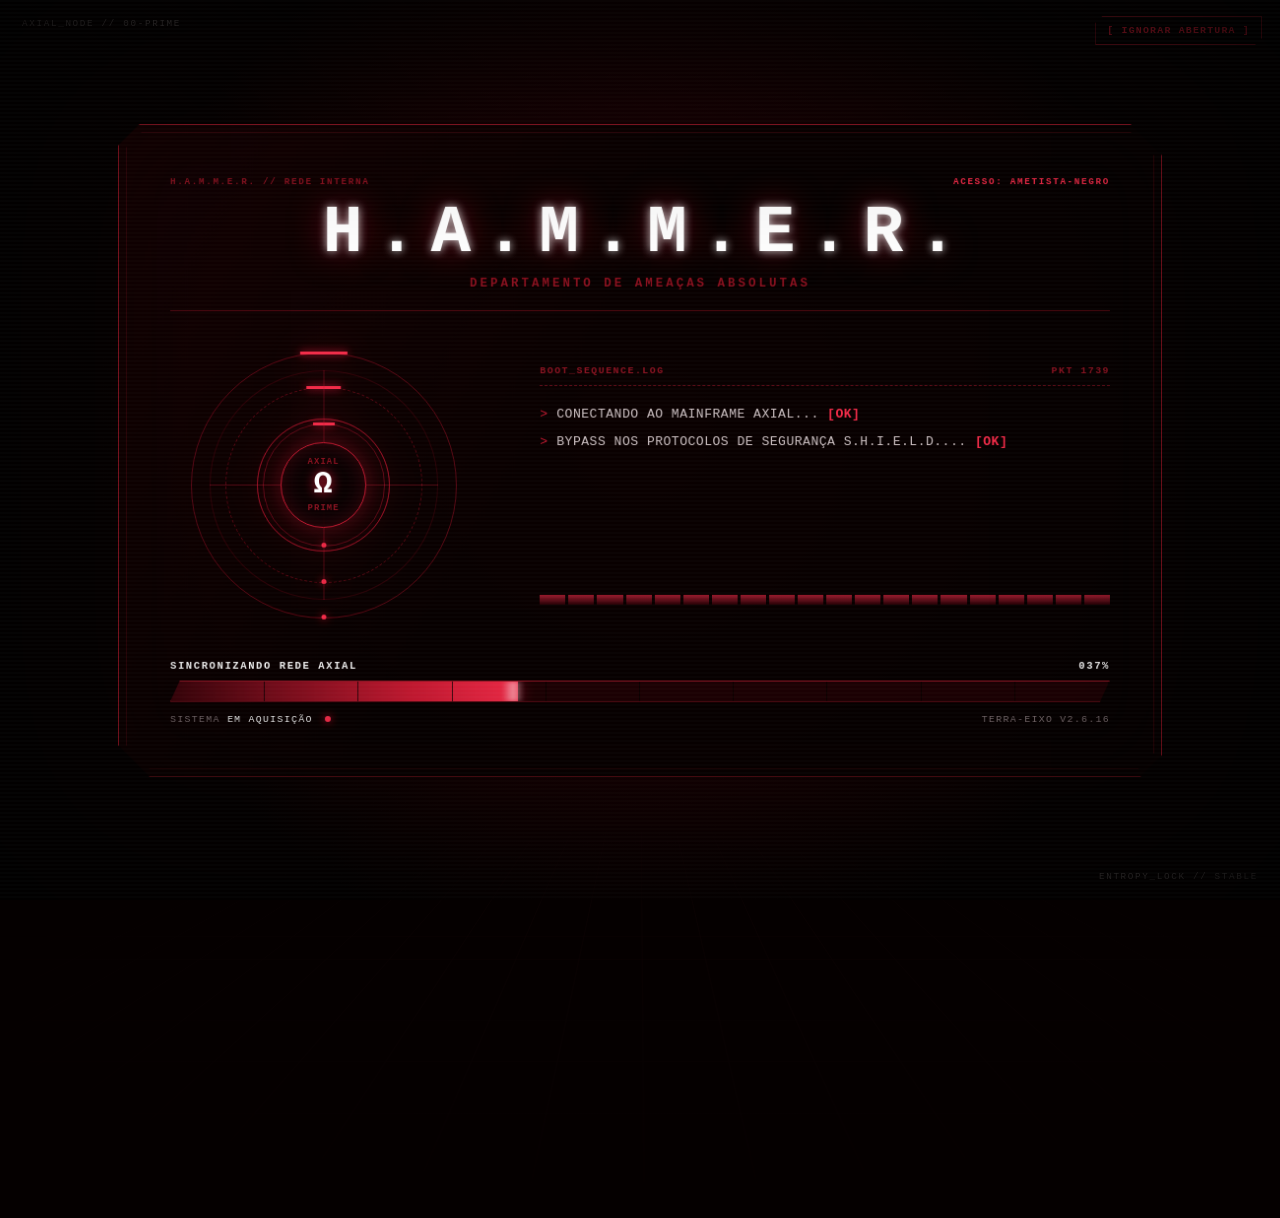
==== index.html @ 4ee86ccc "Add files via upload" ====
<!DOCTYPE html>
<html lang="pt-BR">
<head>
  <meta charset="UTF-8">
  <meta name="viewport" content="width=device-width, initial-scale=1">
  <meta name="theme-color" content="#050000">
  <meta name="description" content="Inicialização cinematográfica do Protocolo Axial H.A.M.M.E.R.">
  <title>H.A.M.M.E.R. | INICIALIZAÇÃO DO PROTOCOLO AXIAL</title>
  <link rel="preconnect" href="https://arquivoshammer.tumblr.com">
  <link rel="stylesheet" href="axial-boot.css">
  <script src="axial-boot.js" defer></script>
</head>
<body>
  <div class="screen-noise" aria-hidden="true"></div>
  <div class="screen-vignette" aria-hidden="true"></div>

  <main class="boot-stage">
    <div class="system-grid" aria-hidden="true"></div>
    <div class="coordinate coordinate--north" aria-hidden="true">AXIAL_NODE // 00-PRIME</div>
    <div class="coordinate coordinate--south" aria-hidden="true">ENTROPY_LOCK // STABLE</div>

    <button class="skip-control" id="skip-control" type="button">
      [ IGNORAR ABERTURA ]
    </button>

    <section class="boot-hud" id="boot-hud" aria-labelledby="boot-title">
      <header class="hud-header">
        <div class="security-line">
          <span>H.A.M.M.E.R. // REDE INTERNA</span>
          <span class="security-level">ACESSO: AMETISTA-NEGRO</span>
        </div>
        <h1 class="hud-title" id="boot-title" data-text="H.A.M.M.E.R.">H.A.M.M.E.R.</h1>
        <p class="hud-subtitle">DEPARTAMENTO DE AMEAÇAS ABSOLUTAS</p>
      </header>

      <div class="boot-layout">
        <div class="axial-core" aria-hidden="true">
          <div class="core-orbit core-orbit--outer"></div>
          <div class="core-orbit core-orbit--middle"></div>
          <div class="core-orbit core-orbit--inner"></div>
          <div class="core-crosshair"></div>
          <div class="core-sigil">
            <span>AXIAL</span>
            <strong>Ω</strong>
            <span>PRIME</span>
          </div>
          <i class="core-pulse core-pulse--one"></i>
          <i class="core-pulse core-pulse--two"></i>
        </div>

        <div class="terminal-panel">
          <div class="terminal-heading">
            <span>BOOT_SEQUENCE.LOG</span>
            <span id="packet-counter">PKT 0000</span>
          </div>

          <ol class="terminal-logs" id="terminal-logs" aria-live="polite">
            <li class="log-line" data-threshold="6">CONECTANDO AO MAINFRAME AXIAL... <strong>[OK]</strong></li>
            <li class="log-line" data-threshold="22">BYPASS NOS PROTOCOLOS DE SEGURANÇA S.H.I.E.L.D.... <strong>[OK]</strong></li>
            <li class="log-line" data-threshold="43">DESCRIPTOGRAFANDO ARQUIVOS DE CLASSE ÔMEGA...</li>
            <li class="log-line log-line--warning" data-threshold="64">AVISO: CONTEÚDO ALTAMENTE VOLÁTIL. ISOLAMENTO RECOMENDADO.</li>
            <li class="log-line" data-threshold="82">COMPILANDO DOSSIÊS GEOMÉTRICOS...</li>
            <li class="log-line log-line--final" data-threshold="97">SINCRONIZAÇÃO DO EIXO CONCLUÍDA.</li>
          </ol>

          <div class="signal-bank" aria-hidden="true">
            <span></span><span></span><span></span><span></span><span></span>
            <span></span><span></span><span></span><span></span><span></span>
            <span></span><span></span><span></span><span></span><span></span>
            <span></span><span></span><span></span><span></span><span></span>
          </div>
        </div>
      </div>

      <div class="progress-module">
        <div class="progress-meta">
          <span id="status-label">INICIALIZANDO MATRIZ</span>
          <output id="progress-value" for="boot-progress">000%</output>
        </div>
        <div
          class="progress-track"
          id="boot-progress"
          role="progressbar"
          aria-label="Inicialização do Protocolo Axial"
          aria-valuemin="0"
          aria-valuemax="100"
          aria-valuenow="0"
        >
          <div class="progress-bar" id="progress-bar"></div>
          <div class="progress-scan" aria-hidden="true"></div>
        </div>
      </div>

      <footer class="status-footer">
        <span>SISTEMA <strong id="system-state">EM AQUISIÇÃO</strong> <i class="status-light"></i></span>
        <span>TERRA-EIXO v2.6.16</span>
      </footer>
    </section>

    <a
      href="https://arquivoshammer.tumblr.com/inicio"
      target="_top"
      class="access-granted"
      id="access-granted"
      aria-hidden="true"
      tabindex="-1"
    >
      <span class="access-code">AUTORIZAÇÃO // 616-AXIAL</span>
      <strong>ACESSO CONCEDIDO</strong>
      <span class="click-text">[ INICIAR PROTOCOLO ]</span>
    </a>
  </main>

  <noscript>
    <a class="no-script-access" href="https://arquivoshammer.tumblr.com/inicio" target="_top">
      JavaScript indisponível — acessar Protocolo Axial
    </a>
  </noscript>
</body>
</html>
---- axial-boot.css ----
:root {
  --bg-deep: #050000;
  --surface: #0a0000;
  --vinho-dark: #3a040b;
  --vinho-light: #8a1321;
  --red-alert: #c71a32;
  --red-hot: #f12b48;
  --white-glow: #f4f4f4;
  --text: #cbbfc1;
  --text-muted: #776a6c;
  --scanline: rgba(255, 255, 255, 0.024);
  --tech-border: rgba(199, 26, 50, 0.42);
  --ease-system: cubic-bezier(0.25, 1, 0.5, 1);
  --pointer-x: 0px;
  --pointer-y: 0px;
  --tilt-x: 0deg;
  --tilt-y: 0deg;
  --grid-shift: 0px;
  --glow-x: 50%;
  --glow-y: 48%;
  --progress-width: 0%;
  --signal-height: 4px;
}

*, *::before, *::after { box-sizing: border-box; }
* { margin: 0; padding: 0; }

html, body {
  width: 100%;
  min-width: 320px;
  min-height: 100%;
  background: var(--bg-deep);
}

body {
  min-height: 100svh;
  overflow: hidden;
  color: var(--text);
  background:
    radial-gradient(circle at var(--glow-x) var(--glow-y), rgba(88, 5, 15, 0.48), transparent 34rem),
    linear-gradient(rgba(5, 0, 0, 0.92), rgba(5, 0, 0, 0.99)),
    repeating-linear-gradient(45deg, transparent 0 10px, rgba(58, 4, 11, 0.09) 10px 20px);
  font-family: "Courier New", Courier, monospace;
}

button, a { font: inherit; }

.screen-noise,
.screen-vignette {
  position: fixed;
  inset: 0;
  pointer-events: none;
}

.screen-noise {
  z-index: 100;
  opacity: 0.68;
  background: repeating-linear-gradient(0deg, transparent 0 2px, var(--scanline) 2px 4px);
}

.screen-vignette {
  z-index: 99;
  box-shadow: inset 0 0 19vw rgba(0, 0, 0, 0.94);
}

.boot-stage {
  position: relative;
  display: grid;
  place-items: center;
  min-height: 100svh;
  padding: clamp(26px, 5vw, 70px);
  isolation: isolate;
}

.system-grid {
  position: absolute;
  inset: -10%;
  z-index: -2;
  opacity: 0.18;
  background-image:
    linear-gradient(rgba(199, 26, 50, 0.14) 1px, transparent 1px),
    linear-gradient(90deg, rgba(199, 26, 50, 0.14) 1px, transparent 1px);
  background-size: 70px 70px;
  transform: perspective(650px) rotateX(64deg) translateY(28%) translateX(var(--grid-shift));
  transform-origin: center bottom;
  mask-image: radial-gradient(ellipse at center, #000 0%, transparent 68%);
  animation: grid-drift 12s linear infinite;
}

.coordinate {
  position: fixed;
  z-index: 3;
  color: rgba(244, 244, 244, 0.23);
  font-size: 0.58rem;
  letter-spacing: 0.18em;
  pointer-events: none;
}

.coordinate--north { top: 18px; left: 22px; }
.coordinate--south { right: 22px; bottom: 18px; }

.skip-control {
  position: fixed;
  top: 16px;
  right: 18px;
  z-index: 120;
  padding: 8px 11px;
  border: 1px solid rgba(138, 19, 33, 0.62);
  background: rgba(5, 0, 0, 0.72);
  color: var(--vinho-light);
  cursor: pointer;
  font-size: 0.62rem;
  font-weight: 700;
  letter-spacing: 0.12em;
  text-transform: uppercase;
  transition: color 200ms ease, border-color 200ms ease, background 200ms ease;
  clip-path: polygon(7px 0, 100% 0, 100% calc(100% - 7px), calc(100% - 7px) 100%, 0 100%, 0 7px);
}

.skip-control:hover,
.skip-control:focus-visible {
  outline: none;
  border-color: var(--red-hot);
  background: rgba(199, 26, 50, 0.18);
  color: #fff;
}

.boot-hud {
  position: relative;
  width: min(1060px, 100%);
  padding: clamp(24px, 4.5vw, 52px);
  overflow: hidden;
  border: 1px solid var(--vinho-light);
  background:
    linear-gradient(120deg, rgba(199, 26, 50, 0.075), transparent 44%),
    rgba(7, 0, 1, 0.9);
  box-shadow: 0 0 70px rgba(138, 19, 33, 0.2), inset 0 0 80px rgba(199, 26, 50, 0.025);
  clip-path: polygon(0 22px, 22px 0, calc(100% - 32px) 0, 100% 32px, 100% calc(100% - 22px), calc(100% - 22px) 100%, 32px 100%, 0 calc(100% - 32px));
  transform: perspective(1200px) rotateX(var(--tilt-y)) rotateY(var(--tilt-x)) scale(0.985);
  opacity: 0;
  animation: hud-acquire 1s var(--ease-system) 80ms forwards;
  transition: filter 650ms ease, opacity 650ms ease, transform 700ms var(--ease-system);
  will-change: transform, filter;
}

.boot-hud::before {
  content: "";
  position: absolute;
  inset: 7px;
  border: 1px solid rgba(138, 19, 33, 0.28);
  clip-path: polygon(0 16px, 16px 0, calc(100% - 24px) 0, 100% 24px, 100% calc(100% - 16px), calc(100% - 16px) 100%, 24px 100%, 0 calc(100% - 24px));
  pointer-events: none;
}

.boot-hud::after {
  content: "";
  position: absolute;
  top: 0;
  left: 0;
  width: 100%;
  height: 2px;
  background: linear-gradient(90deg, transparent, var(--red-hot), transparent);
  translate: -100% 0;
  box-shadow: 0 0 12px var(--red-alert);
  animation: hud-scan 3.8s ease-in-out infinite;
  pointer-events: none;
}

.hud-header {
  position: relative;
  z-index: 2;
  padding-bottom: 20px;
  border-bottom: 1px solid rgba(138, 19, 33, 0.54);
  text-align: center;
}

.security-line {
  display: flex;
  justify-content: space-between;
  gap: 20px;
  margin-bottom: 16px;
  color: var(--vinho-light);
  font-size: 0.58rem;
  font-weight: 700;
  letter-spacing: 0.18em;
  text-transform: uppercase;
}

.security-level { color: var(--red-hot); }

.hud-title {
  position: relative;
  display: inline-block;
  color: #fff;
  font-size: clamp(2rem, 6vw, 4.25rem);
  line-height: 0.92;
  letter-spacing: clamp(0.12em, 1.1vw, 0.26em);
  text-indent: clamp(0.12em, 1.1vw, 0.26em);
  text-shadow: 0 0 10px rgba(255, 255, 255, 0.8), 0 0 35px rgba(199, 26, 50, 0.58);
}

.hud-title::before,
.hud-title::after {
  content: attr(data-text);
  position: absolute;
  inset: 0;
  pointer-events: none;
  opacity: 0;
}

.hud-title::before { color: var(--red-alert); translate: -3px 0; }
.hud-title::after { color: #fff; translate: 3px 0; }

.hud-subtitle {
  margin-top: 12px;
  color: var(--vinho-light);
  font-size: clamp(0.62rem, 1.3vw, 0.78rem);
  font-weight: 700;
  letter-spacing: 0.24em;
  text-transform: uppercase;
}

.boot-layout {
  position: relative;
  z-index: 2;
  display: grid;
  grid-template-columns: minmax(230px, 0.78fr) minmax(0, 1.45fr);
  align-items: center;
  gap: clamp(28px, 5vw, 64px);
  min-height: 300px;
  padding: clamp(24px, 4vw, 42px) 0;
}

.axial-core {
  position: relative;
  width: min(270px, 25vw);
  aspect-ratio: 1;
  margin: 0 auto;
  filter: drop-shadow(0 0 20px rgba(199, 26, 50, 0.34));
  transform: translate(var(--pointer-x), var(--pointer-y));
}

.core-orbit,
.core-crosshair,
.core-pulse {
  position: absolute;
  border-radius: 50%;
}

.core-orbit { border: 1px solid var(--tech-border); }
.core-orbit::before, .core-orbit::after { content: ""; position: absolute; background: var(--red-hot); box-shadow: 0 0 8px var(--red-alert); }
.core-orbit::before { top: -2px; left: 50%; width: 18%; height: 3px; translate: -50% 0; }
.core-orbit::after { bottom: -2px; left: 50%; width: 5px; height: 5px; translate: -50% 0; border-radius: 50%; }
.core-orbit--outer { inset: 0; animation: orbit 12s linear infinite; }
.core-orbit--middle { inset: 13%; border-style: dashed; animation: orbit-reverse 9s linear infinite; }
.core-orbit--inner { inset: 27%; animation: orbit 6s linear infinite; }

.core-crosshair {
  inset: 7%;
  border: 1px solid rgba(199, 26, 50, 0.18);
  background:
    linear-gradient(90deg, transparent calc(50% - 1px), rgba(199, 26, 50, 0.35) 50%, transparent calc(50% + 1px)),
    linear-gradient(transparent calc(50% - 1px), rgba(199, 26, 50, 0.35) 50%, transparent calc(50% + 1px));
}

.core-sigil {
  position: absolute;
  inset: 34%;
  display: grid;
  place-items: center;
  align-content: center;
  border: 1px solid var(--red-alert);
  border-radius: 50%;
  background: rgba(5, 0, 0, 0.88);
  color: var(--vinho-light);
  font-size: clamp(0.42rem, 0.7vw, 0.58rem);
  font-weight: 700;
  letter-spacing: 0.12em;
  line-height: 1.15;
  box-shadow: inset 0 0 22px rgba(199, 26, 50, 0.24), 0 0 18px rgba(199, 26, 50, 0.18);
}

.core-sigil strong { color: #fff; font-size: clamp(1.25rem, 3vw, 2rem); text-shadow: 0 0 12px var(--red-alert); }
.core-pulse { inset: 25%; border: 1px solid rgba(199, 26, 50, 0.48); animation: core-pulse 2.6s ease-out infinite; }
.core-pulse--two { animation-delay: 1.3s; }

.terminal-panel { min-width: 0; }

.terminal-heading {
  display: flex;
  justify-content: space-between;
  gap: 16px;
  padding-bottom: 9px;
  border-bottom: 1px dashed rgba(199, 26, 50, 0.44);
  color: var(--vinho-light);
  font-size: 0.62rem;
  font-weight: 700;
  letter-spacing: 0.15em;
}

.terminal-logs {
  display: flex;
  flex-direction: column;
  justify-content: flex-end;
  gap: 9px;
  min-height: 196px;
  padding: 18px 0;
  list-style: none;
}

.log-line {
  position: relative;
  padding-left: 17px;
  color: var(--text-muted);
  font-size: clamp(0.67rem, 1.25vw, 0.82rem);
  line-height: 1.45;
  letter-spacing: 0.035em;
  opacity: 0;
  translate: 0 7px;
  filter: blur(2px);
  transition: opacity 240ms ease, translate 350ms var(--ease-system), filter 260ms ease, color 260ms ease;
}

.log-line::before { content: ">"; position: absolute; left: 0; color: var(--red-alert); }
.log-line.is-visible { opacity: 1; translate: 0 0; filter: blur(0); color: var(--text); }
.log-line strong { color: var(--red-hot); font-weight: 700; }
.log-line--warning.is-visible { color: var(--white-glow); text-shadow: 0 0 9px rgba(199, 26, 50, 0.55); }
.log-line--final.is-visible { color: var(--red-hot); font-weight: 700; }

.signal-bank {
  display: grid;
  grid-template-columns: repeat(20, 1fr);
  align-items: end;
  gap: 3px;
  height: 26px;
  opacity: 0.62;
}

.signal-bank span {
  height: var(--signal-height);
  max-height: 26px;
  background: linear-gradient(to top, var(--vinho-dark), var(--red-hot));
  animation: signal 900ms ease-in-out infinite alternate;
  transform-origin: bottom;
}

.signal-bank span:nth-child(3n) { animation-delay: -300ms; }
.signal-bank span:nth-child(4n) { animation-delay: -600ms; }
.signal-bank span:nth-child(5n) { animation-duration: 1.3s; }

.progress-module { position: relative; z-index: 2; }

.progress-meta {
  display: flex;
  justify-content: space-between;
  gap: 20px;
  margin-bottom: 9px;
  color: var(--white-glow);
  font-size: 0.66rem;
  font-weight: 700;
  letter-spacing: 0.15em;
  text-transform: uppercase;
}

.progress-track {
  position: relative;
  height: 22px;
  overflow: hidden;
  border: 1px solid var(--vinho-light);
  background: rgba(58, 4, 11, 0.44);
  clip-path: polygon(10px 0, 100% 0, calc(100% - 10px) 100%, 0 100%);
}

.progress-track::after {
  content: "";
  position: absolute;
  inset: 0;
  background: repeating-linear-gradient(90deg, transparent 0 calc(10% - 1px), rgba(5, 0, 0, 0.7) calc(10% - 1px) 10%);
  pointer-events: none;
}

.progress-bar {
  height: 100%;
  width: var(--progress-width);
  background: linear-gradient(90deg, var(--vinho-dark), var(--red-alert) 70%, var(--red-hot));
  box-shadow: 0 0 18px rgba(199, 26, 50, 0.7);
  transition: width 90ms linear;
}

.progress-scan {
  position: absolute;
  top: 0;
  bottom: 0;
  left: calc(var(--progress-width) - 16px);
  z-index: 2;
  width: 22px;
  background: linear-gradient(90deg, transparent, rgba(255, 255, 255, 0.48), transparent);
  filter: blur(2px);
}

.status-footer {
  position: relative;
  z-index: 2;
  display: flex;
  justify-content: space-between;
  gap: 20px;
  margin-top: 12px;
  color: var(--text-muted);
  font-size: 0.62rem;
  letter-spacing: 0.13em;
  text-transform: uppercase;
}

.status-footer strong { color: var(--white-glow); font-weight: 400; }
.status-light { display: inline-block; width: 6px; height: 6px; margin-left: 5px; border-radius: 50%; background: var(--red-hot); box-shadow: 0 0 8px var(--red-alert); animation: status-blink 1.2s steps(1) infinite; }

.access-granted {
  position: absolute;
  z-index: 110;
  display: grid;
  place-items: center;
  width: min(780px, calc(100% - 40px));
  padding: clamp(30px, 6vw, 70px) 24px;
  border: 1px solid var(--red-hot);
  background: rgba(5, 0, 0, 0.8);
  color: var(--white-glow);
  text-align: center;
  text-decoration: none;
  clip-path: polygon(0 18px, 18px 0, calc(100% - 24px) 0, 100% 24px, 100% calc(100% - 18px), calc(100% - 18px) 100%, 24px 100%, 0 calc(100% - 24px));
  box-shadow: 0 0 70px rgba(199, 26, 50, 0.3), inset 0 0 50px rgba(199, 26, 50, 0.07);
  opacity: 0;
  scale: 0.92;
  filter: blur(8px);
  pointer-events: none;
  transition: opacity 550ms ease 220ms, scale 700ms var(--ease-system) 220ms, filter 550ms ease 220ms, background 240ms ease, box-shadow 240ms ease;
}

.access-granted::before,
.access-granted::after { content: ""; position: absolute; top: 50%; width: 13%; height: 1px; background: var(--red-alert); box-shadow: 0 0 8px var(--red-alert); }
.access-granted::before { left: 5%; }
.access-granted::after { right: 5%; }
.access-code { color: var(--vinho-light); font-size: 0.62rem; font-weight: 700; letter-spacing: 0.2em; }
.access-granted strong { margin: 15px 0; font-size: clamp(1.5rem, 5vw, 3.6rem); letter-spacing: clamp(0.08em, 1vw, 0.22em); text-indent: clamp(0.08em, 1vw, 0.22em); text-shadow: 0 0 12px rgba(255, 255, 255, 0.72), 0 0 38px rgba(199, 26, 50, 0.72); }
.click-text { color: var(--red-hot); font-size: clamp(0.68rem, 1.4vw, 0.9rem); font-weight: 700; letter-spacing: 0.16em; animation: access-pulse 1.6s ease-in-out infinite; }

.access-granted:hover,
.access-granted:focus-visible {
  outline: none;
  background: rgba(44, 2, 8, 0.9);
  box-shadow: 0 0 90px rgba(199, 26, 50, 0.45), inset 0 0 65px rgba(199, 26, 50, 0.12);
}

.is-ready .boot-hud { opacity: 0.16; filter: brightness(0.25) blur(5px); transform: perspective(1200px) scale(0.97); pointer-events: none; }
.is-ready .skip-control { opacity: 0; pointer-events: none; }
.is-ready .hud-title::before, .is-ready .hud-title::after { animation: title-glitch 500ms steps(2) 2; }
.is-ready .access-granted { opacity: 1; scale: 1; filter: blur(0); pointer-events: auto; }

.no-script-access {
  position: fixed;
  left: 50%;
  bottom: 20px;
  z-index: 200;
  translate: -50% 0;
  color: #fff;
  font: 700 0.75rem "Courier New", monospace;
}

@keyframes hud-acquire {
  0% { opacity: 0; filter: blur(14px) contrast(180%); transform: perspective(1200px) scale(1.06); }
  52% { opacity: 0.78; filter: blur(3px) contrast(135%); }
  100% { opacity: 1; filter: blur(0) contrast(100%); transform: perspective(1200px) rotateX(var(--tilt-y)) rotateY(var(--tilt-x)) scale(0.985); }
}

@keyframes hud-scan { 0%, 22% { translate: -100% 0; } 78%, 100% { translate: 100% 0; } }
@keyframes grid-drift { to { background-position: 0 70px, 70px 0; } }
@keyframes orbit { to { rotate: 360deg; } }
@keyframes orbit-reverse { to { rotate: -360deg; } }
@keyframes core-pulse { 0% { scale: 0.65; opacity: 0.75; } 100% { scale: 2.1; opacity: 0; } }
@keyframes signal { from { scale: 1 0.28; } to { scale: 1 1; } }
@keyframes status-blink { 50% { opacity: 0.22; } }
@keyframes access-pulse { 50% { opacity: 0.38; } }
@keyframes title-glitch { 0%, 100% { opacity: 0; } 40% { opacity: 0.8; clip-path: inset(18% 0 55%); } 70% { opacity: 0.55; clip-path: inset(67% 0 12%); } }

@media (max-width: 760px) {
  .boot-stage { padding: 50px 10px 20px; }
  .boot-hud { padding: 24px 18px; }
  .security-line span:first-child, .coordinate { display: none; }
  .security-line { justify-content: center; }
  .boot-layout { grid-template-columns: 1fr; gap: 12px; min-height: 0; padding-block: 22px; }
  .axial-core { width: min(175px, 44vw); }
  .terminal-logs { min-height: 190px; }
  .log-line { font-size: 0.64rem; }
  .signal-bank { height: 18px; }
  .status-footer { font-size: 0.52rem; }
  .access-granted::before, .access-granted::after { display: none; }
}

@media (max-height: 700px) and (min-width: 761px) {
  .boot-stage { padding-block: 24px; }
  .boot-hud { padding-block: 24px; }
  .boot-layout { min-height: 245px; padding-block: 20px; }
  .axial-core { width: min(220px, 24vw); }
  .terminal-logs { min-height: 165px; }
}

@media (prefers-reduced-motion: reduce) {
  *, *::before, *::after {
    animation-duration: 0.01ms !important;
    animation-iteration-count: 1 !important;
    transition-duration: 0.01ms !important;
  }
  .boot-hud { transform: none; }
  .system-grid { animation: none; }
}
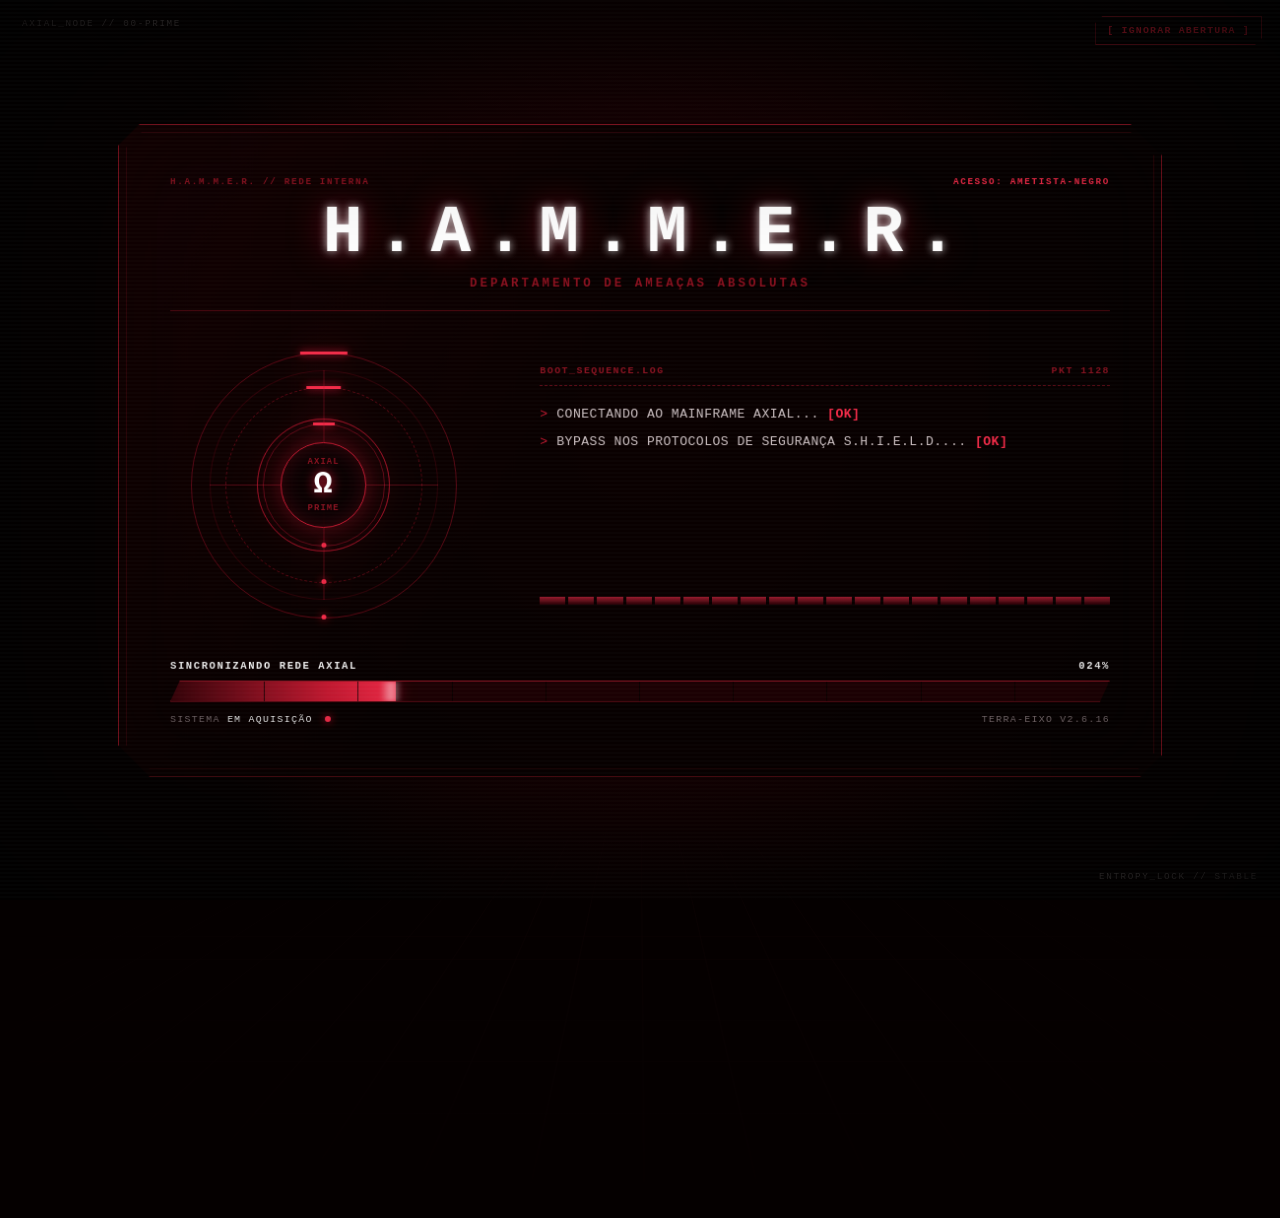
==== commit b057c4f2: "Update index.html" ====
--- a/index.html
+++ b/index.html
@@ -98,7 +98,7 @@
     </section>
 
     <a
-      href="https://arquivoshammer.tumblr.com/inicio"
+      href="https://arquivoaxial.tumblr.com/home"
       target="_top"
       class="access-granted"
       id="access-granted"
@@ -112,7 +112,7 @@
   </main>
 
   <noscript>
-    <a class="no-script-access" href="https://arquivoshammer.tumblr.com/inicio" target="_top">
+    <a class="no-script-access" href="https://arquivoaxial.tumblr.com/home" target="_top">
       JavaScript indisponível — acessar Protocolo Axial
     </a>
   </noscript>
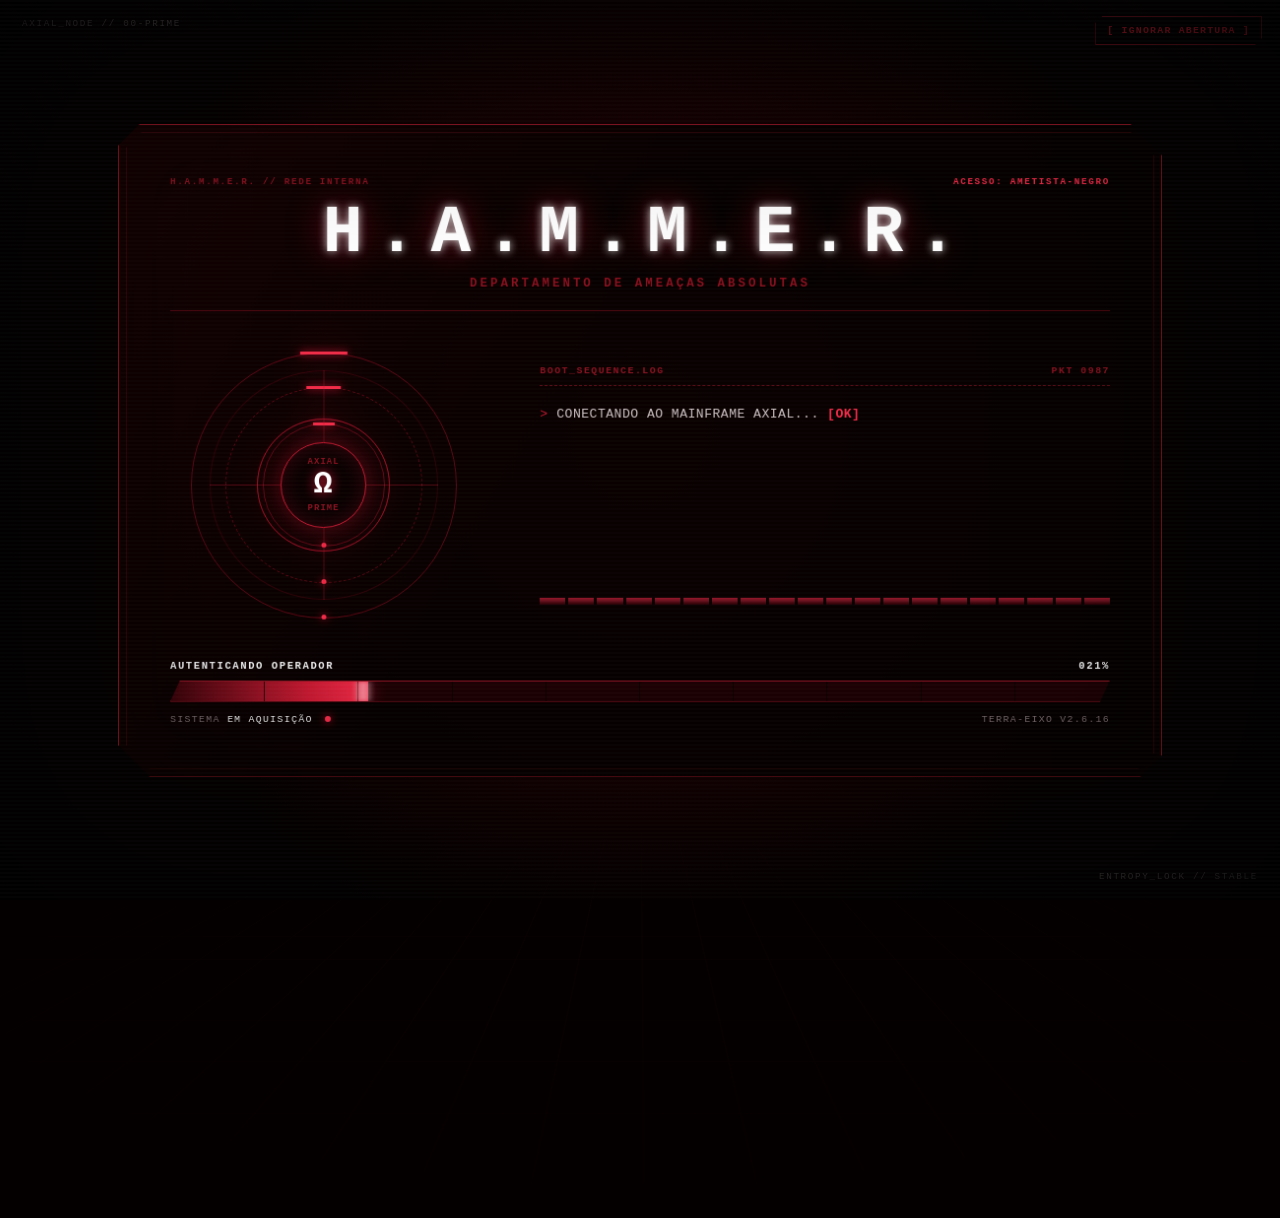
==== commit 2a2b67ae: "Update index.html" ====
--- a/index.html
+++ b/index.html
@@ -6,7 +6,7 @@
   <meta name="theme-color" content="#050000">
   <meta name="description" content="Inicialização cinematográfica do Protocolo Axial H.A.M.M.E.R.">
   <title>H.A.M.M.E.R. | INICIALIZAÇÃO DO PROTOCOLO AXIAL</title>
-  <link rel="preconnect" href="https://arquivoshammer.tumblr.com">
+  <link rel="preconnect" href="https://arquivoaxial.tumblr.com">
   <link rel="stylesheet" href="axial-boot.css">
   <script src="axial-boot.js" defer></script>
 </head>
